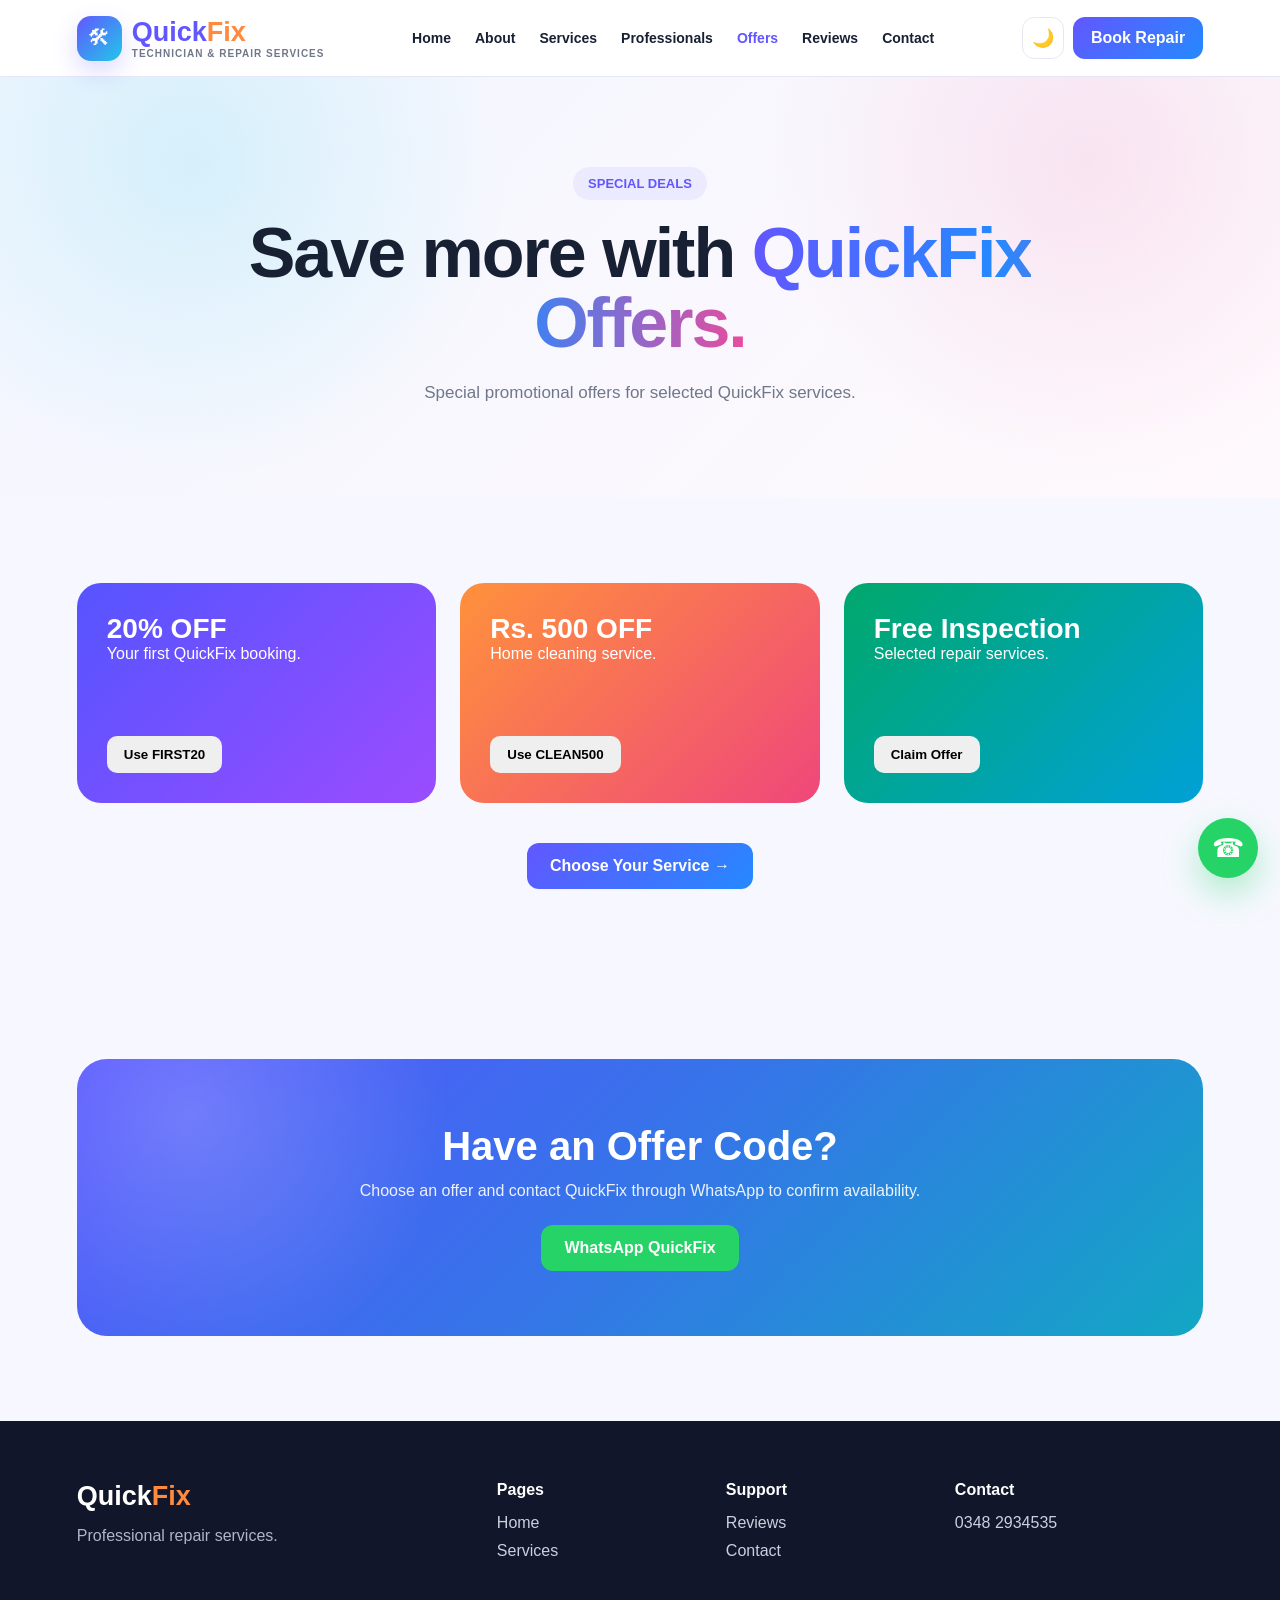
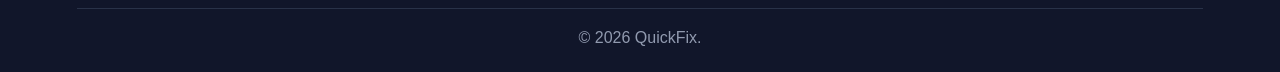
==== offers.html @ 5e55b8b9 "Add files via upload" ====
<!DOCTYPE html>
<html lang="en">

<head>

<meta charset="UTF-8">

<meta name="viewport"
content="width=device-width, initial-scale=1.0">

<title>QuickFix | Offers</title>

<link rel="stylesheet" href="style.css">

</head>

<body>


<header class="navbar">

<div class="container nav-inner">

<a href="index.html" class="brand">

<div class="logo-icon">🛠</div>

<div>

<div class="logo">
Quick<span>Fix</span>
</div>

<small>
TECHNICIAN & REPAIR SERVICES
</small>

</div>

</a>


<ul class="nav-links" id="navLinks">

<li><a href="index.html">Home</a></li>
<li><a href="about.html">About</a></li>
<li><a href="services.html">Services</a></li>
<li><a href="professionals.html">Professionals</a></li>
<li><a href="offers.html">Offers</a></li>
<li><a href="reviews.html">Reviews</a></li>
<li><a href="contact.html">Contact</a></li>

</ul>


<div class="nav-actions">

<button
class="theme-btn"
id="themeBtn"
onclick="toggleTheme()">
🌙
</button>

<a href="services.html" class="nav-book">
Book Repair
</a>

<button
class="menu-btn"
onclick="toggleMenu()">
☰
</button>

</div>

</div>

</header>


<section class="page-hero">

<div class="container">

<span class="badge">
SPECIAL DEALS
</span>

<h1>

Save more with

<span class="gradient-text">
QuickFix Offers.
</span>

</h1>

<p>

Special promotional offers
for selected QuickFix services.

</p>

</div>

</section>


<section class="section">

<div class="container">


<div class="grid-3">


<div class="offer">

<div>

<h3>
20% OFF
</h3>

<p>
Your first QuickFix booking.
</p>

</div>

<button
onclick="applyCoupon('FIRST20')">

Use FIRST20

</button>

</div>


<div class="offer">

<div>

<h3>
Rs. 500 OFF
</h3>

<p>
Home cleaning service.
</p>

</div>

<button
onclick="applyCoupon('CLEAN500')">

Use CLEAN500

</button>

</div>


<div class="offer">

<div>

<h3>
Free Inspection
</h3>

<p>
Selected repair services.
</p>

</div>

<button
onclick="applyCoupon('FREECHECK')">

Claim Offer

</button>

</div>

</div>


<div style="text-align:center;margin-top:40px;">

<a
href="services.html"
class="btn btn-primary">

Choose Your Service →

</a>

</div>

</div>

</section>


<section class="section">

<div class="container">

<div class="cta">

<h2>
Have an Offer Code?
</h2>

<p>

Choose an offer and contact QuickFix
through WhatsApp to confirm availability.

</p>

<a
href="https://wa.me/923482934535"
target="_blank"
class="btn btn-whatsapp">

WhatsApp QuickFix

</a>

</div>

</div>

</section>


<footer>

<div class="container footer-grid">

<div>

<div class="logo" style="color:white;">
Quick<span>Fix</span>
</div>

<p>
Professional repair services.
</p>

</div>

<div>
<h4>Pages</h4>
<a href="index.html">Home</a>
<a href="services.html">Services</a>
</div>

<div>
<h4>Support</h4>
<a href="reviews.html">Reviews</a>
<a href="contact.html">Contact</a>
</div>

<div>
<h4>Contact</h4>
<a href="tel:+923482934535">
0348 2934535
</a>
</div>

</div>

<div class="container copyright">
© 2026 QuickFix.
</div>

</footer>


<a
href="https://wa.me/923482934535"
target="_blank"
class="floating-whatsapp">
☎
</a>

<div class="toast" id="toast"></div>

<script src="script.js"></script>

</body>

</html>
---- style.css ----
*{
    margin:0;
    padding:0;
    box-sizing:border-box;
}

:root{
    --primary:#6257ff;
    --secondary:#ff8a3d;
    --blue:#2589ff;
    --cyan:#20c8e8;
    --pink:#e94c9d;
    --green:#25d366;

    --dark:#11162a;
    --text:#182033;
    --muted:#6f778a;

    --bg:#f7f8ff;
    --card:#ffffff;
    --soft:#f2f4ff;
    --border:#e5e8f4;

    --shadow:0 20px 50px rgba(48,55,130,.12);
}

html{
    scroll-behavior:smooth;
}

body{
    font-family:Arial, Helvetica, sans-serif;
    background:var(--bg);
    color:var(--text);
    transition:.3s;
    overflow-x:hidden;
}

a{
    text-decoration:none;
}

button,
input,
select,
textarea{
    font-family:inherit;
}

.container{
    width:min(1180px,88%);
    margin:auto;
}

.section{
    padding:85px 0;
}

/* NAVBAR */

.navbar{
    position:sticky;
    top:0;
    z-index:1000;
    background:rgba(255,255,255,.92);
    backdrop-filter:blur(18px);
    border-bottom:1px solid var(--border);
}

.nav-inner{
    min-height:76px;
    display:flex;
    justify-content:space-between;
    align-items:center;
    gap:20px;
}

.brand{
    display:flex;
    align-items:center;
    gap:10px;
}

.logo-icon{
    width:45px;
    height:45px;
    border-radius:14px;
    display:grid;
    place-items:center;
    color:white;
    font-size:22px;
    background:linear-gradient(135deg,var(--primary),var(--cyan));
    box-shadow:0 10px 25px rgba(98,87,255,.22);
}

.logo{
    font-size:27px;
    font-weight:900;
    color:var(--primary);
}

.logo span{
    color:var(--secondary);
}

.brand small{
    display:block;
    color:var(--muted);
    font-size:10px;
    letter-spacing:1px;
    font-weight:bold;
}

.nav-links{
    display:flex;
    align-items:center;
    gap:24px;
    list-style:none;
}

.nav-links a{
    color:var(--text);
    font-weight:bold;
    font-size:14px;
}

.nav-links a:hover,
.nav-links a.active{
    color:var(--primary);
}

.nav-actions{
    display:flex;
    gap:9px;
    align-items:center;
}

.theme-btn,
.menu-btn{
    width:42px;
    height:42px;
    border:1px solid var(--border);
    border-radius:12px;
    background:white;
    cursor:pointer;
    font-size:18px;
}

.menu-btn{
    display:none;
}

.nav-book{
    color:white;
    background:linear-gradient(135deg,var(--primary),var(--blue));
    padding:12px 18px;
    border-radius:12px;
    font-weight:bold;
}

/* BUTTONS */

.btn{
    display:inline-block;
    padding:14px 23px;
    border-radius:12px;
    font-weight:bold;
    transition:.25s;
}

.btn:hover{
    transform:translateY(-3px);
}

.btn-primary{
    color:white;
    background:linear-gradient(135deg,var(--primary),var(--blue));
}

.btn-whatsapp{
    color:white;
    background:#25d366;
}

.btn-outline{
    color:var(--primary);
    background:white;
    border:1px solid #d9dcff;
}

/* PAGE HERO */

.page-hero{
    padding:90px 0;
    text-align:center;

    background:
    radial-gradient(circle at 15% 20%,rgba(32,200,232,.15),transparent 28%),
    radial-gradient(circle at 85% 20%,rgba(233,76,157,.12),transparent 28%),
    linear-gradient(135deg,#f2f6ff,#fff9fc);
}

.badge{
    display:inline-block;
    background:#ebeaff;
    color:var(--primary);
    padding:9px 15px;
    border-radius:30px;
    font-weight:bold;
    font-size:13px;
    margin-bottom:18px;
}

.page-hero h1{
    font-size:clamp(42px,6vw,70px);
    line-height:1;
    letter-spacing:-2px;
    max-width:850px;
    margin:auto;
}

.gradient-text{
    background:linear-gradient(90deg,var(--primary),var(--blue),var(--pink));
    background-clip:text;
    -webkit-background-clip:text;
    color:transparent;
}

.page-hero p{
    max-width:700px;
    margin:20px auto 0;
    line-height:1.75;
    color:var(--muted);
    font-size:17px;
}

/* HOME HERO */

.hero{
    min-height:680px;
    display:grid;
    grid-template-columns:1.05fr .95fr;
    gap:50px;
    align-items:center;
}

.hero-wrap{
    background:
    radial-gradient(circle at 10% 10%,rgba(32,200,232,.17),transparent 28%),
    radial-gradient(circle at 90% 20%,rgba(233,76,157,.12),transparent 30%),
    linear-gradient(135deg,#f1f6ff,#fff9fc);
}

.hero h1{
    font-size:clamp(50px,6vw,76px);
    line-height:.98;
    letter-spacing:-3px;
    margin-bottom:22px;
}

.hero p{
    color:var(--muted);
    line-height:1.75;
    font-size:18px;
    max-width:650px;
}

.hero-buttons{
    display:flex;
    gap:12px;
    flex-wrap:wrap;
    margin-top:27px;
}

.hero-stats{
    display:flex;
    gap:32px;
    flex-wrap:wrap;
    margin-top:35px;
}

.stat strong{
    display:block;
    font-size:24px;
}

.stat span{
    color:var(--muted);
    font-size:13px;
}

.hero-card{
    min-height:470px;
    border-radius:38px;
    padding:40px;
    text-align:center;
    color:white;

    background:
    radial-gradient(circle at 80% 15%,rgba(255,255,255,.25),transparent 25%),
    linear-gradient(145deg,#5754ff,#3478dc,#12a6c6);

    box-shadow:0 35px 80px rgba(60,70,190,.28);
    transition:.15s;
}

.worker{
    width:150px;
    height:150px;
    border-radius:50%;
    display:grid;
    place-items:center;
    margin:30px auto 22px;
    background:rgba(255,255,255,.14);
    border:1px solid rgba(255,255,255,.2);
    font-size:85px;
}

.hero-card h2{
    font-size:31px;
}

.hero-card p{
    color:white;
    opacity:.85;
    margin-top:12px;
}

.verified{
    margin:27px auto 0;
    width:max-content;
    max-width:100%;
    background:white;
    color:var(--primary);
    padding:12px 17px;
    border-radius:12px;
    font-weight:bold;
}

/* SECTION HEADING */

.section-heading{
    max-width:760px;
    margin:0 auto 45px;
    text-align:center;
}

.section-heading span{
    display:inline-block;
    background:#ecebff;
    color:var(--primary);
    padding:8px 14px;
    border-radius:30px;
    font-size:12px;
    letter-spacing:1px;
    font-weight:900;
    margin-bottom:12px;
}

.section-heading h2{
    font-size:42px;
    margin-bottom:13px;
}

.section-heading p{
    color:var(--muted);
    line-height:1.7;
}

/* CARDS */

.grid-3{
    display:grid;
    grid-template-columns:repeat(3,1fr);
    gap:24px;
}

.grid-4{
    display:grid;
    grid-template-columns:repeat(4,1fr);
    gap:20px;
}

.card{
    background:var(--card);
    border:1px solid var(--border);
    border-radius:22px;
    padding:27px;
    box-shadow:0 12px 35px rgba(30,40,100,.05);
    transition:.3s;
}

.card:hover{
    transform:translateY(-6px);
    box-shadow:var(--shadow);
}

.card-icon{
    width:70px;
    height:70px;
    border-radius:20px;
    display:grid;
    place-items:center;
    background:linear-gradient(135deg,#ecebff,#e4faff);
    font-size:33px;
    margin-bottom:18px;
}

.card h3{
    margin-bottom:9px;
}

.card p{
    color:var(--muted);
    line-height:1.6;
    font-size:14px;
}

/* SERVICES */

.service-search-area{
    display:flex;
    justify-content:space-between;
    gap:15px;
    margin-bottom:30px;
}

.service-search{
    width:350px;
    max-width:100%;
    padding:14px 17px;
    border:1px solid var(--border);
    background:var(--card);
    border-radius:12px;
    outline:none;
    color:var(--text);
}

.service-price{
    color:var(--primary);
    font-weight:bold;
    margin-top:12px;
}

.service-card{
    cursor:pointer;
}

/* PROFESSIONALS */

.pro-top{
    display:flex;
    gap:14px;
    align-items:center;
}

.avatar{
    width:65px;
    height:65px;
    border-radius:18px;
    display:grid;
    place-items:center;
    background:linear-gradient(135deg,#ecebff,#e6fbff);
    font-size:32px;
}

.rating{
    color:#ffad00;
    margin:15px 0;
}

.pro-meta{
    display:flex;
    justify-content:space-between;
    gap:10px;
    color:var(--muted);
    font-size:13px;
    margin-bottom:15px;
}

.available{
    color:#17a95c;
    font-weight:bold;
}

.book-btn{
    width:100%;
    padding:13px;
    border:0;
    border-radius:11px;
    background:linear-gradient(135deg,var(--primary),var(--blue));
    color:white;
    font-weight:bold;
    cursor:pointer;
}

/* OFFERS */

.offer{
    min-height:220px;
    color:white;
    border-radius:24px;
    padding:30px;
    display:flex;
    flex-direction:column;
    justify-content:space-between;
}

.offer:nth-child(1){
    background:linear-gradient(135deg,#5554ff,#9b4cff);
}

.offer:nth-child(2){
    background:linear-gradient(135deg,#ff913c,#ef477b);
}

.offer:nth-child(3){
    background:linear-gradient(135deg,#00a86b,#00a1d7);
}

.offer h3{
    font-size:28px;
}

.offer button{
    width:max-content;
    padding:11px 17px;
    border:0;
    border-radius:10px;
    font-weight:bold;
    cursor:pointer;
}

/* REVIEWS */

.review-stars{
    color:#ffad00;
    margin-bottom:14px;
}

.review-text{
    color:var(--muted);
    line-height:1.75;
    margin-bottom:18px;
}

/* CONTACT */

.contact-grid{
    display:grid;
    grid-template-columns:.9fr 1.1fr;
    gap:28px;
}

.contact-item{
    display:flex;
    gap:13px;
    align-items:center;
    padding:14px;
    margin-bottom:12px;
    background:var(--soft);
    border-radius:14px;
}

.contact-icon{
    width:45px;
    height:45px;
    border-radius:13px;
    display:grid;
    place-items:center;
    flex:0 0 45px;
    color:white;
    background:linear-gradient(135deg,var(--primary),var(--cyan));
}

.contact-item strong{
    display:block;
    margin-bottom:4px;
}

.contact-item a,
.contact-item span{
    color:var(--muted);
    font-size:14px;
}

.social-grid{
    display:grid;
    grid-template-columns:1fr 1fr;
    gap:10px;
    margin-top:20px;
}

.instagram{
    color:white;
    text-align:center;
    padding:14px;
    border-radius:12px;
    font-weight:bold;
    background:linear-gradient(135deg,#833ab4,#fd1d1d,#fcb045);
}

.facebook{
    color:white;
    text-align:center;
    padding:14px;
    border-radius:12px;
    font-weight:bold;
    background:#1877f2;
}

/* MAP */

.map-card{
    background:var(--card);
    border:1px solid var(--border);
    border-radius:24px;
    overflow:hidden;
    box-shadow:var(--shadow);
}

.map-header{
    padding:20px;
}

.map-header p{
    color:var(--muted);
    margin-top:5px;
}

.map-wrapper{
    height:420px;
    background:#e9edff;
}

.map-wrapper iframe{
    width:100%;
    height:100%;
    border:0;
}

.map-footer{
    padding:18px;
    display:flex;
    gap:15px;
    align-items:center;
    justify-content:space-between;
    flex-wrap:wrap;
}

.map-footer p{
    color:var(--muted);
    font-size:14px;
}

.map-button{
    background:linear-gradient(135deg,var(--primary),var(--blue));
    color:white;
    padding:12px 17px;
    border-radius:11px;
    font-weight:bold;
}

/* CONTACT FORM */

.form-group{
    margin-bottom:15px;
}

.form-group label{
    display:block;
    margin-bottom:7px;
    font-weight:bold;
}

.form-group input,
.form-group select,
.form-group textarea{
    width:100%;
    padding:13px;
    border:1px solid var(--border);
    border-radius:10px;
    background:var(--soft);
    color:var(--text);
    outline:none;
}

.form-group textarea{
    min-height:100px;
    resize:vertical;
}

/* CTA */

.cta{
    padding:65px 35px;
    border-radius:30px;
    color:white;
    text-align:center;

    background:
    radial-gradient(circle at 10% 20%,rgba(255,255,255,.2),transparent 25%),
    linear-gradient(135deg,#5554ff,#3575e8,#12a7c4);
}

.cta h2{
    font-size:40px;
    margin-bottom:13px;
}

.cta p{
    opacity:.9;
    margin-bottom:25px;
}

/* FOOTER */

footer{
    background:#11162a;
    color:white;
    padding:60px 0 25px;
}

.footer-grid{
    display:grid;
    grid-template-columns:2fr 1fr 1fr 1.3fr;
    gap:38px;
}

footer h4{
    margin-bottom:15px;
}

footer p{
    color:#aeb6c8;
    line-height:1.7;
    margin-top:10px;
}

footer a{
    display:block;
    color:#cad0df;
    margin-bottom:10px;
}

.footer-socials{
    display:flex;
    gap:10px;
    margin-top:18px;
}

.footer-socials a{
    width:42px;
    height:42px;
    display:grid;
    place-items:center;
    margin:0;
    background:#1c233a;
    border-radius:12px;
}

.copyright{
    text-align:center;
    border-top:1px solid #293248;
    margin-top:38px;
    padding-top:20px;
    color:#919aaf;
}

/* WHATSAPP */

.floating-whatsapp{
    position:fixed;
    right:22px;
    bottom:22px;
    width:60px;
    height:60px;
    border-radius:50%;
    display:grid;
    place-items:center;
    color:white;
    background:#25d366;
    font-size:26px;
    z-index:1500;
    box-shadow:0 15px 35px rgba(37,211,102,.35);
}

/* TOAST */

.toast{
    display:none;
    position:fixed;
    left:50%;
    bottom:25px;
    transform:translateX(-50%);
    z-index:2500;
    background:#182033;
    color:white;
    padding:14px 20px;
    border-radius:11px;
}

.toast.show{
    display:block;
}

/* DARK MODE */

body.dark{
    --text:#f4f6ff;
    --muted:#aab3c6;
    --bg:#0a1020;
    --card:#151e31;
    --soft:#10182b;
    --border:#2a354b;
}

body.dark .navbar{
    background:rgba(13,19,36,.93);
}

body.dark .theme-btn,
body.dark .menu-btn{
    background:#151e31;
    color:white;
    border-color:#2a354b;
}

body.dark .hero-wrap,
body.dark .page-hero{
    background:
    radial-gradient(circle at 85% 20%,rgba(98,87,255,.18),transparent 30%),
    linear-gradient(135deg,#111a31,#0a1020);
}

/* RESPONSIVE */

@media(max-width:1000px){

    .nav-links{
        position:absolute;
        top:76px;
        left:6%;
        right:6%;
        display:none;
        flex-direction:column;
        align-items:stretch;
        background:var(--card);
        border:1px solid var(--border);
        border-radius:18px;
        padding:15px;
        box-shadow:var(--shadow);
    }

    .nav-links.open{
        display:flex;
    }

    .nav-links a{
        display:block;
        padding:11px;
    }

    .menu-btn{
        display:block;
    }

    .hero{
        grid-template-columns:1fr;
        text-align:center;
    }

    .hero p{
        margin:auto;
    }

    .hero-buttons,
    .hero-stats{
        justify-content:center;
    }

    .grid-4{
        grid-template-columns:repeat(2,1fr);
    }

    .grid-3{
        grid-template-columns:1fr;
    }

    .contact-grid{
        grid-template-columns:1fr;
    }

    .footer-grid{
        grid-template-columns:1fr 1fr;
    }
}

@media(max-width:650px){

    .container{
        width:90%;
    }

    .brand small{
        display:none;
    }

    .nav-book{
        display:none;
    }

    .hero{
        min-height:auto;
        padding:65px 0;
    }

    .hero h1{
        font-size:46px;
        letter-spacing:-2px;
    }

    .hero-buttons{
        flex-direction:column;
    }

    .btn{
        width:100%;
        text-align:center;
    }

    .section{
        padding:65px 0;
    }

    .section-heading h2{
        font-size:32px;
    }

    .grid-4{
        grid-template-columns:1fr;
    }

    .service-search-area{
        flex-direction:column;
    }

    .service-search{
        width:100%;
    }

    .social-grid{
        grid-template-columns:1fr;
    }

    .footer-grid{
        grid-template-columns:1fr;
    }

    .cta h2{
        font-size:31px;
    }

    .map-wrapper{
        height:340px;
    }
}

@media(min-width:1600px){

    .container{
        width:min(1400px,82%);
    }

    body{
        font-size:18px;
    }
}
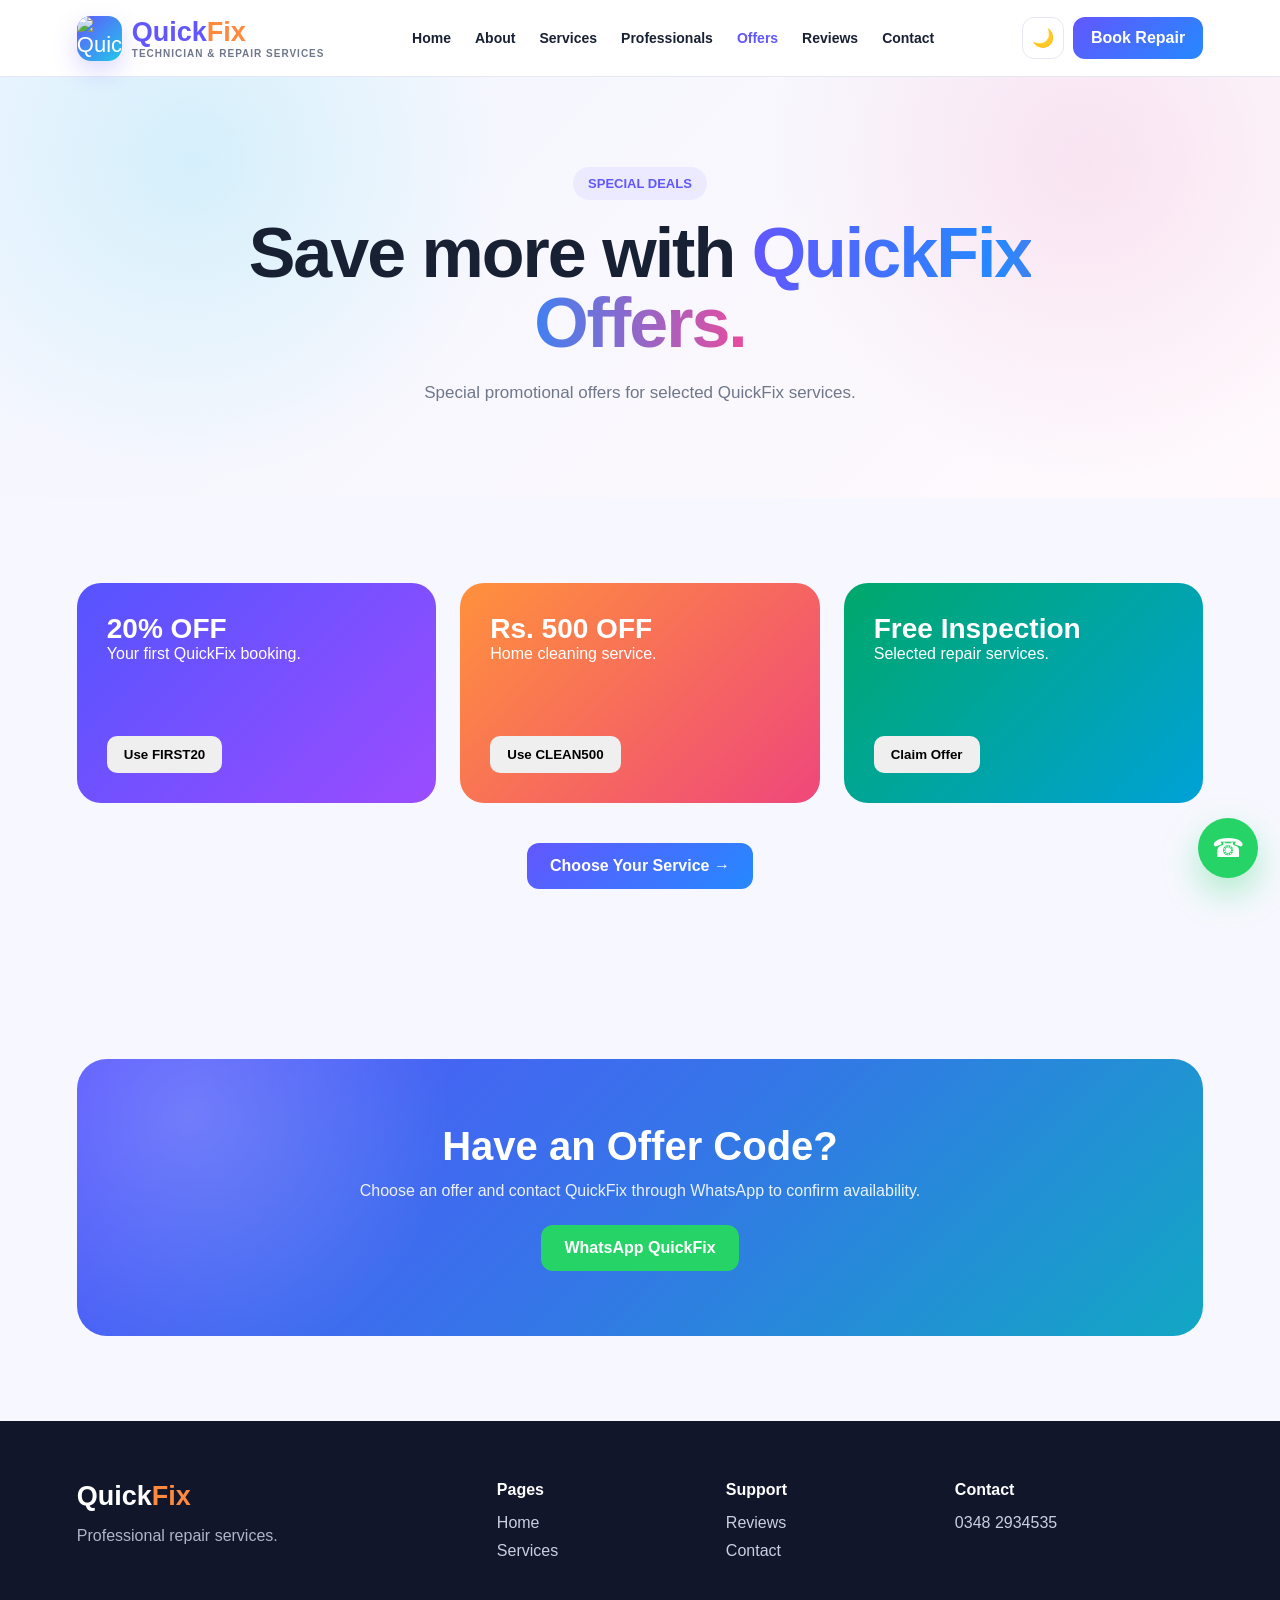
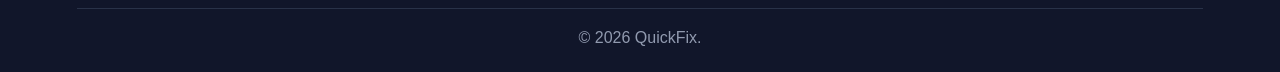
==== commit ef4bda77: "Add files via upload" ====
--- a/offers.html
+++ b/offers.html
@@ -1,301 +1,301 @@
-<!DOCTYPE html>
-<html lang="en">
-
-<head>
-
-<meta charset="UTF-8">
-
-<meta name="viewport"
-content="width=device-width, initial-scale=1.0">
-
-<title>QuickFix | Offers</title>
-
-<link rel="stylesheet" href="style.css">
-
-</head>
-
-<body>
-
-
-<header class="navbar">
-
-<div class="container nav-inner">
-
-<a href="index.html" class="brand">
-
-<div class="logo-icon">🛠</div>
-
-<div>
-
-<div class="logo">
-Quick<span>Fix</span>
-</div>
-
-<small>
-TECHNICIAN & REPAIR SERVICES
-</small>
-
-</div>
-
-</a>
-
-
-<ul class="nav-links" id="navLinks">
-
-<li><a href="index.html">Home</a></li>
-<li><a href="about.html">About</a></li>
-<li><a href="services.html">Services</a></li>
-<li><a href="professionals.html">Professionals</a></li>
-<li><a href="offers.html">Offers</a></li>
-<li><a href="reviews.html">Reviews</a></li>
-<li><a href="contact.html">Contact</a></li>
-
-</ul>
-
-
-<div class="nav-actions">
-
-<button
-class="theme-btn"
-id="themeBtn"
-onclick="toggleTheme()">
-🌙
-</button>
-
-<a href="services.html" class="nav-book">
-Book Repair
-</a>
-
-<button
-class="menu-btn"
-onclick="toggleMenu()">
-☰
-</button>
-
-</div>
-
-</div>
-
-</header>
-
-
-<section class="page-hero">
-
-<div class="container">
-
-<span class="badge">
-SPECIAL DEALS
-</span>
-
-<h1>
-
-Save more with
-
-<span class="gradient-text">
-QuickFix Offers.
-</span>
-
-</h1>
-
-<p>
-
-Special promotional offers
-for selected QuickFix services.
-
-</p>
-
-</div>
-
-</section>
-
-
-<section class="section">
-
-<div class="container">
-
-
-<div class="grid-3">
-
-
-<div class="offer">
-
-<div>
-
-<h3>
-20% OFF
-</h3>
-
-<p>
-Your first QuickFix booking.
-</p>
-
-</div>
-
-<button
-onclick="applyCoupon('FIRST20')">
-
-Use FIRST20
-
-</button>
-
-</div>
-
-
-<div class="offer">
-
-<div>
-
-<h3>
-Rs. 500 OFF
-</h3>
-
-<p>
-Home cleaning service.
-</p>
-
-</div>
-
-<button
-onclick="applyCoupon('CLEAN500')">
-
-Use CLEAN500
-
-</button>
-
-</div>
-
-
-<div class="offer">
-
-<div>
-
-<h3>
-Free Inspection
-</h3>
-
-<p>
-Selected repair services.
-</p>
-
-</div>
-
-<button
-onclick="applyCoupon('FREECHECK')">
-
-Claim Offer
-
-</button>
-
-</div>
-
-</div>
-
-
-<div style="text-align:center;margin-top:40px;">
-
-<a
-href="services.html"
-class="btn btn-primary">
-
-Choose Your Service →
-
-</a>
-
-</div>
-
-</div>
-
-</section>
-
-
-<section class="section">
-
-<div class="container">
-
-<div class="cta">
-
-<h2>
-Have an Offer Code?
-</h2>
-
-<p>
-
-Choose an offer and contact QuickFix
-through WhatsApp to confirm availability.
-
-</p>
-
-<a
-href="https://wa.me/923482934535"
-target="_blank"
-class="btn btn-whatsapp">
-
-WhatsApp QuickFix
-
-</a>
-
-</div>
-
-</div>
-
-</section>
-
-
-<footer>
-
-<div class="container footer-grid">
-
-<div>
-
-<div class="logo" style="color:white;">
-Quick<span>Fix</span>
-</div>
-
-<p>
-Professional repair services.
-</p>
-
-</div>
-
-<div>
-<h4>Pages</h4>
-<a href="index.html">Home</a>
-<a href="services.html">Services</a>
-</div>
-
-<div>
-<h4>Support</h4>
-<a href="reviews.html">Reviews</a>
-<a href="contact.html">Contact</a>
-</div>
-
-<div>
-<h4>Contact</h4>
-<a href="tel:+923482934535">
-0348 2934535
-</a>
-</div>
-
-</div>
-
-<div class="container copyright">
-© 2026 QuickFix.
-</div>
-
-</footer>
-
-
-<a
-href="https://wa.me/923482934535"
-target="_blank"
-class="floating-whatsapp">
-☎
-</a>
-
-<div class="toast" id="toast"></div>
-
-<script src="script.js"></script>
-
-</body>
-
+<!DOCTYPE html>
+<html lang="en">
+
+<head>
+
+<meta charset="UTF-8">
+
+<meta name="viewport"
+content="width=device-width, initial-scale=1.0">
+
+<title>QuickFix | Offers</title>
+
+<link rel="stylesheet" href="style.css">
+
+</head>
+
+<body>
+
+
+<header class="navbar">
+
+<div class="container nav-inner">
+
+<a href="index.html" class="brand">
+
+<div class="logo-icon"><img src="assets/logo.jpg" alt="QuickFix logo"></div>
+
+<div>
+
+<div class="logo">
+Quick<span>Fix</span>
+</div>
+
+<small>
+TECHNICIAN & REPAIR SERVICES
+</small>
+
+</div>
+
+</a>
+
+
+<ul class="nav-links" id="navLinks">
+
+<li><a href="index.html">Home</a></li>
+<li><a href="about.html">About</a></li>
+<li><a href="services.html">Services</a></li>
+<li><a href="professionals.html">Professionals</a></li>
+<li><a href="offers.html">Offers</a></li>
+<li><a href="reviews.html">Reviews</a></li>
+<li><a href="contact.html">Contact</a></li>
+
+</ul>
+
+
+<div class="nav-actions">
+
+<button
+class="theme-btn"
+id="themeBtn"
+onclick="toggleTheme()">
+🌙
+</button>
+
+<a href="services.html" class="nav-book">
+Book Repair
+</a>
+
+<button
+class="menu-btn"
+onclick="toggleMenu()">
+☰
+</button>
+
+</div>
+
+</div>
+
+</header>
+
+
+<section class="page-hero">
+
+<div class="container">
+
+<span class="badge">
+SPECIAL DEALS
+</span>
+
+<h1>
+
+Save more with
+
+<span class="gradient-text">
+QuickFix Offers.
+</span>
+
+</h1>
+
+<p>
+
+Special promotional offers
+for selected QuickFix services.
+
+</p>
+
+</div>
+
+</section>
+
+
+<section class="section">
+
+<div class="container">
+
+
+<div class="grid-3">
+
+
+<div class="offer">
+
+<div>
+
+<h3>
+20% OFF
+</h3>
+
+<p>
+Your first QuickFix booking.
+</p>
+
+</div>
+
+<button
+onclick="applyCoupon('FIRST20')">
+
+Use FIRST20
+
+</button>
+
+</div>
+
+
+<div class="offer">
+
+<div>
+
+<h3>
+Rs. 500 OFF
+</h3>
+
+<p>
+Home cleaning service.
+</p>
+
+</div>
+
+<button
+onclick="applyCoupon('CLEAN500')">
+
+Use CLEAN500
+
+</button>
+
+</div>
+
+
+<div class="offer">
+
+<div>
+
+<h3>
+Free Inspection
+</h3>
+
+<p>
+Selected repair services.
+</p>
+
+</div>
+
+<button
+onclick="applyCoupon('FREECHECK')">
+
+Claim Offer
+
+</button>
+
+</div>
+
+</div>
+
+
+<div style="text-align:center;margin-top:40px;">
+
+<a
+href="services.html"
+class="btn btn-primary">
+
+Choose Your Service →
+
+</a>
+
+</div>
+
+</div>
+
+</section>
+
+
+<section class="section">
+
+<div class="container">
+
+<div class="cta">
+
+<h2>
+Have an Offer Code?
+</h2>
+
+<p>
+
+Choose an offer and contact QuickFix
+through WhatsApp to confirm availability.
+
+</p>
+
+<a
+href="https://wa.me/923482934535"
+target="_blank"
+class="btn btn-whatsapp">
+
+WhatsApp QuickFix
+
+</a>
+
+</div>
+
+</div>
+
+</section>
+
+
+<footer>
+
+<div class="container footer-grid">
+
+<div>
+
+<div class="logo" style="color:white;">
+Quick<span>Fix</span>
+</div>
+
+<p>
+Professional repair services.
+</p>
+
+</div>
+
+<div>
+<h4>Pages</h4>
+<a href="index.html">Home</a>
+<a href="services.html">Services</a>
+</div>
+
+<div>
+<h4>Support</h4>
+<a href="reviews.html">Reviews</a>
+<a href="contact.html">Contact</a>
+</div>
+
+<div>
+<h4>Contact</h4>
+<a href="tel:+923482934535">
+0348 2934535
+</a>
+</div>
+
+</div>
+
+<div class="container copyright">
+© 2026 QuickFix.
+</div>
+
+</footer>
+
+
+<a
+href="https://wa.me/923482934535"
+target="_blank"
+class="floating-whatsapp">
+☎
+</a>
+
+<div class="toast" id="toast"></div>
+
+<script src="script.js"></script>
+
+</body>
+
 </html>
--- a/style.css
+++ b/style.css
@@ -1,978 +1,1033 @@
-*{
-    margin:0;
-    padding:0;
-    box-sizing:border-box;
-}
-
-:root{
-    --primary:#6257ff;
-    --secondary:#ff8a3d;
-    --blue:#2589ff;
-    --cyan:#20c8e8;
-    --pink:#e94c9d;
-    --green:#25d366;
-
-    --dark:#11162a;
-    --text:#182033;
-    --muted:#6f778a;
-
-    --bg:#f7f8ff;
-    --card:#ffffff;
-    --soft:#f2f4ff;
-    --border:#e5e8f4;
-
-    --shadow:0 20px 50px rgba(48,55,130,.12);
-}
-
-html{
-    scroll-behavior:smooth;
-}
-
-body{
-    font-family:Arial, Helvetica, sans-serif;
-    background:var(--bg);
-    color:var(--text);
-    transition:.3s;
-    overflow-x:hidden;
-}
-
-a{
-    text-decoration:none;
-}
-
-button,
-input,
-select,
-textarea{
-    font-family:inherit;
-}
-
-.container{
-    width:min(1180px,88%);
-    margin:auto;
-}
-
-.section{
-    padding:85px 0;
-}
-
-/* NAVBAR */
-
-.navbar{
-    position:sticky;
-    top:0;
-    z-index:1000;
-    background:rgba(255,255,255,.92);
-    backdrop-filter:blur(18px);
-    border-bottom:1px solid var(--border);
-}
-
-.nav-inner{
-    min-height:76px;
-    display:flex;
-    justify-content:space-between;
-    align-items:center;
-    gap:20px;
-}
-
-.brand{
-    display:flex;
-    align-items:center;
-    gap:10px;
-}
-
-.logo-icon{
-    width:45px;
-    height:45px;
-    border-radius:14px;
-    display:grid;
-    place-items:center;
-    color:white;
-    font-size:22px;
-    background:linear-gradient(135deg,var(--primary),var(--cyan));
-    box-shadow:0 10px 25px rgba(98,87,255,.22);
-}
-
-.logo{
-    font-size:27px;
-    font-weight:900;
-    color:var(--primary);
-}
-
-.logo span{
-    color:var(--secondary);
-}
-
-.brand small{
-    display:block;
-    color:var(--muted);
-    font-size:10px;
-    letter-spacing:1px;
-    font-weight:bold;
-}
-
-.nav-links{
-    display:flex;
-    align-items:center;
-    gap:24px;
-    list-style:none;
-}
-
-.nav-links a{
-    color:var(--text);
-    font-weight:bold;
-    font-size:14px;
-}
-
-.nav-links a:hover,
-.nav-links a.active{
-    color:var(--primary);
-}
-
-.nav-actions{
-    display:flex;
-    gap:9px;
-    align-items:center;
-}
-
-.theme-btn,
-.menu-btn{
-    width:42px;
-    height:42px;
-    border:1px solid var(--border);
-    border-radius:12px;
-    background:white;
-    cursor:pointer;
-    font-size:18px;
-}
-
-.menu-btn{
-    display:none;
-}
-
-.nav-book{
-    color:white;
-    background:linear-gradient(135deg,var(--primary),var(--blue));
-    padding:12px 18px;
-    border-radius:12px;
-    font-weight:bold;
-}
-
-/* BUTTONS */
-
-.btn{
-    display:inline-block;
-    padding:14px 23px;
-    border-radius:12px;
-    font-weight:bold;
-    transition:.25s;
-}
-
-.btn:hover{
-    transform:translateY(-3px);
-}
-
-.btn-primary{
-    color:white;
-    background:linear-gradient(135deg,var(--primary),var(--blue));
-}
-
-.btn-whatsapp{
-    color:white;
-    background:#25d366;
-}
-
-.btn-outline{
-    color:var(--primary);
-    background:white;
-    border:1px solid #d9dcff;
-}
-
-/* PAGE HERO */
-
-.page-hero{
-    padding:90px 0;
-    text-align:center;
-
-    background:
-    radial-gradient(circle at 15% 20%,rgba(32,200,232,.15),transparent 28%),
-    radial-gradient(circle at 85% 20%,rgba(233,76,157,.12),transparent 28%),
-    linear-gradient(135deg,#f2f6ff,#fff9fc);
-}
-
-.badge{
-    display:inline-block;
-    background:#ebeaff;
-    color:var(--primary);
-    padding:9px 15px;
-    border-radius:30px;
-    font-weight:bold;
-    font-size:13px;
-    margin-bottom:18px;
-}
-
-.page-hero h1{
-    font-size:clamp(42px,6vw,70px);
-    line-height:1;
-    letter-spacing:-2px;
-    max-width:850px;
-    margin:auto;
-}
-
-.gradient-text{
-    background:linear-gradient(90deg,var(--primary),var(--blue),var(--pink));
-    background-clip:text;
-    -webkit-background-clip:text;
-    color:transparent;
-}
-
-.page-hero p{
-    max-width:700px;
-    margin:20px auto 0;
-    line-height:1.75;
-    color:var(--muted);
-    font-size:17px;
-}
-
-/* HOME HERO */
-
-.hero{
-    min-height:680px;
-    display:grid;
-    grid-template-columns:1.05fr .95fr;
-    gap:50px;
-    align-items:center;
-}
-
-.hero-wrap{
-    background:
-    radial-gradient(circle at 10% 10%,rgba(32,200,232,.17),transparent 28%),
-    radial-gradient(circle at 90% 20%,rgba(233,76,157,.12),transparent 30%),
-    linear-gradient(135deg,#f1f6ff,#fff9fc);
-}
-
-.hero h1{
-    font-size:clamp(50px,6vw,76px);
-    line-height:.98;
-    letter-spacing:-3px;
-    margin-bottom:22px;
-}
-
-.hero p{
-    color:var(--muted);
-    line-height:1.75;
-    font-size:18px;
-    max-width:650px;
-}
-
-.hero-buttons{
-    display:flex;
-    gap:12px;
-    flex-wrap:wrap;
-    margin-top:27px;
-}
-
-.hero-stats{
-    display:flex;
-    gap:32px;
-    flex-wrap:wrap;
-    margin-top:35px;
-}
-
-.stat strong{
-    display:block;
-    font-size:24px;
-}
-
-.stat span{
-    color:var(--muted);
-    font-size:13px;
-}
-
-.hero-card{
-    min-height:470px;
-    border-radius:38px;
-    padding:40px;
-    text-align:center;
-    color:white;
-
-    background:
-    radial-gradient(circle at 80% 15%,rgba(255,255,255,.25),transparent 25%),
-    linear-gradient(145deg,#5754ff,#3478dc,#12a6c6);
-
-    box-shadow:0 35px 80px rgba(60,70,190,.28);
-    transition:.15s;
-}
-
-.worker{
-    width:150px;
-    height:150px;
-    border-radius:50%;
-    display:grid;
-    place-items:center;
-    margin:30px auto 22px;
-    background:rgba(255,255,255,.14);
-    border:1px solid rgba(255,255,255,.2);
-    font-size:85px;
-}
-
-.hero-card h2{
-    font-size:31px;
-}
-
-.hero-card p{
-    color:white;
-    opacity:.85;
-    margin-top:12px;
-}
-
-.verified{
-    margin:27px auto 0;
-    width:max-content;
-    max-width:100%;
-    background:white;
-    color:var(--primary);
-    padding:12px 17px;
-    border-radius:12px;
-    font-weight:bold;
-}
-
-/* SECTION HEADING */
-
-.section-heading{
-    max-width:760px;
-    margin:0 auto 45px;
-    text-align:center;
-}
-
-.section-heading span{
-    display:inline-block;
-    background:#ecebff;
-    color:var(--primary);
-    padding:8px 14px;
-    border-radius:30px;
-    font-size:12px;
-    letter-spacing:1px;
-    font-weight:900;
-    margin-bottom:12px;
-}
-
-.section-heading h2{
-    font-size:42px;
-    margin-bottom:13px;
-}
-
-.section-heading p{
-    color:var(--muted);
-    line-height:1.7;
-}
-
-/* CARDS */
-
-.grid-3{
-    display:grid;
-    grid-template-columns:repeat(3,1fr);
-    gap:24px;
-}
-
-.grid-4{
-    display:grid;
-    grid-template-columns:repeat(4,1fr);
-    gap:20px;
-}
-
-.card{
-    background:var(--card);
-    border:1px solid var(--border);
-    border-radius:22px;
-    padding:27px;
-    box-shadow:0 12px 35px rgba(30,40,100,.05);
-    transition:.3s;
-}
-
-.card:hover{
-    transform:translateY(-6px);
-    box-shadow:var(--shadow);
-}
-
-.card-icon{
-    width:70px;
-    height:70px;
-    border-radius:20px;
-    display:grid;
-    place-items:center;
-    background:linear-gradient(135deg,#ecebff,#e4faff);
-    font-size:33px;
-    margin-bottom:18px;
-}
-
-.card h3{
-    margin-bottom:9px;
-}
-
-.card p{
-    color:var(--muted);
-    line-height:1.6;
-    font-size:14px;
-}
-
-/* SERVICES */
-
-.service-search-area{
-    display:flex;
-    justify-content:space-between;
-    gap:15px;
-    margin-bottom:30px;
-}
-
-.service-search{
-    width:350px;
-    max-width:100%;
-    padding:14px 17px;
-    border:1px solid var(--border);
-    background:var(--card);
-    border-radius:12px;
-    outline:none;
-    color:var(--text);
-}
-
-.service-price{
-    color:var(--primary);
-    font-weight:bold;
-    margin-top:12px;
-}
-
-.service-card{
-    cursor:pointer;
-}
-
-/* PROFESSIONALS */
-
-.pro-top{
-    display:flex;
-    gap:14px;
-    align-items:center;
-}
-
-.avatar{
-    width:65px;
-    height:65px;
-    border-radius:18px;
-    display:grid;
-    place-items:center;
-    background:linear-gradient(135deg,#ecebff,#e6fbff);
-    font-size:32px;
-}
-
-.rating{
-    color:#ffad00;
-    margin:15px 0;
-}
-
-.pro-meta{
-    display:flex;
-    justify-content:space-between;
-    gap:10px;
-    color:var(--muted);
-    font-size:13px;
-    margin-bottom:15px;
-}
-
-.available{
-    color:#17a95c;
-    font-weight:bold;
-}
-
-.book-btn{
-    width:100%;
-    padding:13px;
-    border:0;
-    border-radius:11px;
-    background:linear-gradient(135deg,var(--primary),var(--blue));
-    color:white;
-    font-weight:bold;
-    cursor:pointer;
-}
-
-/* OFFERS */
-
-.offer{
-    min-height:220px;
-    color:white;
-    border-radius:24px;
-    padding:30px;
-    display:flex;
-    flex-direction:column;
-    justify-content:space-between;
-}
-
-.offer:nth-child(1){
-    background:linear-gradient(135deg,#5554ff,#9b4cff);
-}
-
-.offer:nth-child(2){
-    background:linear-gradient(135deg,#ff913c,#ef477b);
-}
-
-.offer:nth-child(3){
-    background:linear-gradient(135deg,#00a86b,#00a1d7);
-}
-
-.offer h3{
-    font-size:28px;
-}
-
-.offer button{
-    width:max-content;
-    padding:11px 17px;
-    border:0;
-    border-radius:10px;
-    font-weight:bold;
-    cursor:pointer;
-}
-
-/* REVIEWS */
-
-.review-stars{
-    color:#ffad00;
-    margin-bottom:14px;
-}
-
-.review-text{
-    color:var(--muted);
-    line-height:1.75;
-    margin-bottom:18px;
-}
-
-/* CONTACT */
-
-.contact-grid{
-    display:grid;
-    grid-template-columns:.9fr 1.1fr;
-    gap:28px;
-}
-
-.contact-item{
-    display:flex;
-    gap:13px;
-    align-items:center;
-    padding:14px;
-    margin-bottom:12px;
-    background:var(--soft);
-    border-radius:14px;
-}
-
-.contact-icon{
-    width:45px;
-    height:45px;
-    border-radius:13px;
-    display:grid;
-    place-items:center;
-    flex:0 0 45px;
-    color:white;
-    background:linear-gradient(135deg,var(--primary),var(--cyan));
-}
-
-.contact-item strong{
-    display:block;
-    margin-bottom:4px;
-}
-
-.contact-item a,
-.contact-item span{
-    color:var(--muted);
-    font-size:14px;
-}
-
-.social-grid{
-    display:grid;
-    grid-template-columns:1fr 1fr;
-    gap:10px;
-    margin-top:20px;
-}
-
-.instagram{
-    color:white;
-    text-align:center;
-    padding:14px;
-    border-radius:12px;
-    font-weight:bold;
-    background:linear-gradient(135deg,#833ab4,#fd1d1d,#fcb045);
-}
-
-.facebook{
-    color:white;
-    text-align:center;
-    padding:14px;
-    border-radius:12px;
-    font-weight:bold;
-    background:#1877f2;
-}
-
-/* MAP */
-
-.map-card{
-    background:var(--card);
-    border:1px solid var(--border);
-    border-radius:24px;
-    overflow:hidden;
-    box-shadow:var(--shadow);
-}
-
-.map-header{
-    padding:20px;
-}
-
-.map-header p{
-    color:var(--muted);
-    margin-top:5px;
-}
-
-.map-wrapper{
-    height:420px;
-    background:#e9edff;
-}
-
-.map-wrapper iframe{
-    width:100%;
-    height:100%;
-    border:0;
-}
-
-.map-footer{
-    padding:18px;
-    display:flex;
-    gap:15px;
-    align-items:center;
-    justify-content:space-between;
-    flex-wrap:wrap;
-}
-
-.map-footer p{
-    color:var(--muted);
-    font-size:14px;
-}
-
-.map-button{
-    background:linear-gradient(135deg,var(--primary),var(--blue));
-    color:white;
-    padding:12px 17px;
-    border-radius:11px;
-    font-weight:bold;
-}
-
-/* CONTACT FORM */
-
-.form-group{
-    margin-bottom:15px;
-}
-
-.form-group label{
-    display:block;
-    margin-bottom:7px;
-    font-weight:bold;
-}
-
-.form-group input,
-.form-group select,
-.form-group textarea{
-    width:100%;
-    padding:13px;
-    border:1px solid var(--border);
-    border-radius:10px;
-    background:var(--soft);
-    color:var(--text);
-    outline:none;
-}
-
-.form-group textarea{
-    min-height:100px;
-    resize:vertical;
-}
-
-/* CTA */
-
-.cta{
-    padding:65px 35px;
-    border-radius:30px;
-    color:white;
-    text-align:center;
-
-    background:
-    radial-gradient(circle at 10% 20%,rgba(255,255,255,.2),transparent 25%),
-    linear-gradient(135deg,#5554ff,#3575e8,#12a7c4);
-}
-
-.cta h2{
-    font-size:40px;
-    margin-bottom:13px;
-}
-
-.cta p{
-    opacity:.9;
-    margin-bottom:25px;
-}
-
-/* FOOTER */
-
-footer{
-    background:#11162a;
-    color:white;
-    padding:60px 0 25px;
-}
-
-.footer-grid{
-    display:grid;
-    grid-template-columns:2fr 1fr 1fr 1.3fr;
-    gap:38px;
-}
-
-footer h4{
-    margin-bottom:15px;
-}
-
-footer p{
-    color:#aeb6c8;
-    line-height:1.7;
-    margin-top:10px;
-}
-
-footer a{
-    display:block;
-    color:#cad0df;
-    margin-bottom:10px;
-}
-
-.footer-socials{
-    display:flex;
-    gap:10px;
-    margin-top:18px;
-}
-
-.footer-socials a{
-    width:42px;
-    height:42px;
-    display:grid;
-    place-items:center;
-    margin:0;
-    background:#1c233a;
-    border-radius:12px;
-}
-
-.copyright{
-    text-align:center;
-    border-top:1px solid #293248;
-    margin-top:38px;
-    padding-top:20px;
-    color:#919aaf;
-}
-
-/* WHATSAPP */
-
-.floating-whatsapp{
-    position:fixed;
-    right:22px;
-    bottom:22px;
-    width:60px;
-    height:60px;
-    border-radius:50%;
-    display:grid;
-    place-items:center;
-    color:white;
-    background:#25d366;
-    font-size:26px;
-    z-index:1500;
-    box-shadow:0 15px 35px rgba(37,211,102,.35);
-}
-
-/* TOAST */
-
-.toast{
-    display:none;
-    position:fixed;
-    left:50%;
-    bottom:25px;
-    transform:translateX(-50%);
-    z-index:2500;
-    background:#182033;
-    color:white;
-    padding:14px 20px;
-    border-radius:11px;
-}
-
-.toast.show{
-    display:block;
-}
-
-/* DARK MODE */
-
-body.dark{
-    --text:#f4f6ff;
-    --muted:#aab3c6;
-    --bg:#0a1020;
-    --card:#151e31;
-    --soft:#10182b;
-    --border:#2a354b;
-}
-
-body.dark .navbar{
-    background:rgba(13,19,36,.93);
-}
-
-body.dark .theme-btn,
-body.dark .menu-btn{
-    background:#151e31;
-    color:white;
-    border-color:#2a354b;
-}
-
-body.dark .hero-wrap,
-body.dark .page-hero{
-    background:
-    radial-gradient(circle at 85% 20%,rgba(98,87,255,.18),transparent 30%),
-    linear-gradient(135deg,#111a31,#0a1020);
-}
-
-/* RESPONSIVE */
-
-@media(max-width:1000px){
-
-    .nav-links{
-        position:absolute;
-        top:76px;
-        left:6%;
-        right:6%;
-        display:none;
-        flex-direction:column;
-        align-items:stretch;
-        background:var(--card);
-        border:1px solid var(--border);
-        border-radius:18px;
-        padding:15px;
-        box-shadow:var(--shadow);
-    }
-
-    .nav-links.open{
-        display:flex;
-    }
-
-    .nav-links a{
-        display:block;
-        padding:11px;
-    }
-
-    .menu-btn{
-        display:block;
-    }
-
-    .hero{
-        grid-template-columns:1fr;
-        text-align:center;
-    }
-
-    .hero p{
-        margin:auto;
-    }
-
-    .hero-buttons,
-    .hero-stats{
-        justify-content:center;
-    }
-
-    .grid-4{
-        grid-template-columns:repeat(2,1fr);
-    }
-
-    .grid-3{
-        grid-template-columns:1fr;
-    }
-
-    .contact-grid{
-        grid-template-columns:1fr;
-    }
-
-    .footer-grid{
-        grid-template-columns:1fr 1fr;
-    }
-}
-
-@media(max-width:650px){
-
-    .container{
-        width:90%;
-    }
-
-    .brand small{
-        display:none;
-    }
-
-    .nav-book{
-        display:none;
-    }
-
-    .hero{
-        min-height:auto;
-        padding:65px 0;
-    }
-
-    .hero h1{
-        font-size:46px;
-        letter-spacing:-2px;
-    }
-
-    .hero-buttons{
-        flex-direction:column;
-    }
-
-    .btn{
-        width:100%;
-        text-align:center;
-    }
-
-    .section{
-        padding:65px 0;
-    }
-
-    .section-heading h2{
-        font-size:32px;
-    }
-
-    .grid-4{
-        grid-template-columns:1fr;
-    }
-
-    .service-search-area{
-        flex-direction:column;
-    }
-
-    .service-search{
-        width:100%;
-    }
-
-    .social-grid{
-        grid-template-columns:1fr;
-    }
-
-    .footer-grid{
-        grid-template-columns:1fr;
-    }
-
-    .cta h2{
-        font-size:31px;
-    }
-
-    .map-wrapper{
-        height:340px;
-    }
-}
-
-@media(min-width:1600px){
-
-    .container{
-        width:min(1400px,82%);
-    }
-
-    body{
-        font-size:18px;
-    }
-}+*{
+    margin:0;
+    padding:0;
+    box-sizing:border-box;
+}
+
+:root{
+    --primary:#6257ff;
+    --secondary:#ff8a3d;
+    --blue:#2589ff;
+    --cyan:#20c8e8;
+    --pink:#e94c9d;
+    --green:#25d366;
+
+    --dark:#11162a;
+    --text:#182033;
+    --muted:#6f778a;
+
+    --bg:#f7f8ff;
+    --card:#ffffff;
+    --soft:#f2f4ff;
+    --border:#e5e8f4;
+
+    --shadow:0 20px 50px rgba(48,55,130,.12);
+}
+
+html{
+    scroll-behavior:smooth;
+}
+
+body{
+    font-family:Arial, Helvetica, sans-serif;
+    background:var(--bg);
+    color:var(--text);
+    transition:.3s;
+    overflow-x:hidden;
+}
+
+a{
+    text-decoration:none;
+}
+
+button,
+input,
+select,
+textarea{
+    font-family:inherit;
+}
+
+.container{
+    width:min(1180px,88%);
+    margin:auto;
+}
+
+.section{
+    padding:85px 0;
+}
+
+/* NAVBAR */
+
+.navbar{
+    position:sticky;
+    top:0;
+    z-index:1000;
+    background:rgba(255,255,255,.92);
+    backdrop-filter:blur(18px);
+    border-bottom:1px solid var(--border);
+}
+
+.nav-inner{
+    min-height:76px;
+    display:flex;
+    justify-content:space-between;
+    align-items:center;
+    gap:20px;
+}
+
+.brand{
+    display:flex;
+    align-items:center;
+    gap:10px;
+}
+
+.logo-icon{
+    width:45px;
+    height:45px;
+    border-radius:14px;
+    display:grid;
+    place-items:center;
+    color:white;
+    font-size:22px;
+    background:linear-gradient(135deg,var(--primary),var(--cyan));
+    box-shadow:0 10px 25px rgba(98,87,255,.22);
+}
+
+.logo{
+    font-size:27px;
+    font-weight:900;
+    color:var(--primary);
+}
+
+.logo span{
+    color:var(--secondary);
+}
+
+.brand small{
+    display:block;
+    color:var(--muted);
+    font-size:10px;
+    letter-spacing:1px;
+    font-weight:bold;
+}
+
+.nav-links{
+    display:flex;
+    align-items:center;
+    gap:24px;
+    list-style:none;
+}
+
+.nav-links a{
+    color:var(--text);
+    font-weight:bold;
+    font-size:14px;
+}
+
+.nav-links a:hover,
+.nav-links a.active{
+    color:var(--primary);
+}
+
+.nav-actions{
+    display:flex;
+    gap:9px;
+    align-items:center;
+}
+
+.theme-btn,
+.menu-btn{
+    width:42px;
+    height:42px;
+    border:1px solid var(--border);
+    border-radius:12px;
+    background:white;
+    cursor:pointer;
+    font-size:18px;
+}
+
+.menu-btn{
+    display:none;
+}
+
+.nav-book{
+    color:white;
+    background:linear-gradient(135deg,var(--primary),var(--blue));
+    padding:12px 18px;
+    border-radius:12px;
+    font-weight:bold;
+}
+
+/* BUTTONS */
+
+.btn{
+    display:inline-block;
+    padding:14px 23px;
+    border-radius:12px;
+    font-weight:bold;
+    transition:.25s;
+}
+
+.btn:hover{
+    transform:translateY(-3px);
+}
+
+.btn-primary{
+    color:white;
+    background:linear-gradient(135deg,var(--primary),var(--blue));
+}
+
+.btn-whatsapp{
+    color:white;
+    background:#25d366;
+}
+
+.btn-outline{
+    color:var(--primary);
+    background:white;
+    border:1px solid #d9dcff;
+}
+
+/* PAGE HERO */
+
+.page-hero{
+    padding:90px 0;
+    text-align:center;
+
+    background:
+    radial-gradient(circle at 15% 20%,rgba(32,200,232,.15),transparent 28%),
+    radial-gradient(circle at 85% 20%,rgba(233,76,157,.12),transparent 28%),
+    linear-gradient(135deg,#f2f6ff,#fff9fc);
+}
+
+.badge{
+    display:inline-block;
+    background:#ebeaff;
+    color:var(--primary);
+    padding:9px 15px;
+    border-radius:30px;
+    font-weight:bold;
+    font-size:13px;
+    margin-bottom:18px;
+}
+
+.page-hero h1{
+    font-size:clamp(42px,6vw,70px);
+    line-height:1;
+    letter-spacing:-2px;
+    max-width:850px;
+    margin:auto;
+}
+
+.gradient-text{
+    background:linear-gradient(90deg,var(--primary),var(--blue),var(--pink));
+    background-clip:text;
+    -webkit-background-clip:text;
+    color:transparent;
+}
+
+.page-hero p{
+    max-width:700px;
+    margin:20px auto 0;
+    line-height:1.75;
+    color:var(--muted);
+    font-size:17px;
+}
+
+/* HOME HERO */
+
+.hero{
+    min-height:680px;
+    display:grid;
+    grid-template-columns:1.05fr .95fr;
+    gap:50px;
+    align-items:center;
+}
+
+.hero-wrap{
+    background:
+    radial-gradient(circle at 10% 10%,rgba(32,200,232,.17),transparent 28%),
+    radial-gradient(circle at 90% 20%,rgba(233,76,157,.12),transparent 30%),
+    linear-gradient(135deg,#f1f6ff,#fff9fc);
+}
+
+.hero h1{
+    font-size:clamp(50px,6vw,76px);
+    line-height:.98;
+    letter-spacing:-3px;
+    margin-bottom:22px;
+}
+
+.hero p{
+    color:var(--muted);
+    line-height:1.75;
+    font-size:18px;
+    max-width:650px;
+}
+
+.hero-buttons{
+    display:flex;
+    gap:12px;
+    flex-wrap:wrap;
+    margin-top:27px;
+}
+
+.hero-stats{
+    display:flex;
+    gap:32px;
+    flex-wrap:wrap;
+    margin-top:35px;
+}
+
+.stat strong{
+    display:block;
+    font-size:24px;
+}
+
+.stat span{
+    color:var(--muted);
+    font-size:13px;
+}
+
+.hero-card{
+    min-height:470px;
+    border-radius:38px;
+    padding:40px;
+    text-align:center;
+    color:white;
+
+    background:
+    radial-gradient(circle at 80% 15%,rgba(255,255,255,.25),transparent 25%),
+    linear-gradient(145deg,#5754ff,#3478dc,#12a6c6);
+
+    box-shadow:0 35px 80px rgba(60,70,190,.28);
+    transition:.15s;
+}
+
+.worker{
+    width:150px;
+    height:150px;
+    border-radius:50%;
+    display:grid;
+    place-items:center;
+    margin:30px auto 22px;
+    background:rgba(255,255,255,.14);
+    border:1px solid rgba(255,255,255,.2);
+    font-size:85px;
+}
+
+.hero-card h2{
+    font-size:31px;
+}
+
+.hero-card p{
+    color:white;
+    opacity:.85;
+    margin-top:12px;
+}
+
+.verified{
+    margin:27px auto 0;
+    width:max-content;
+    max-width:100%;
+    background:white;
+    color:var(--primary);
+    padding:12px 17px;
+    border-radius:12px;
+    font-weight:bold;
+}
+
+/* SECTION HEADING */
+
+.section-heading{
+    max-width:760px;
+    margin:0 auto 45px;
+    text-align:center;
+}
+
+.section-heading span{
+    display:inline-block;
+    background:#ecebff;
+    color:var(--primary);
+    padding:8px 14px;
+    border-radius:30px;
+    font-size:12px;
+    letter-spacing:1px;
+    font-weight:900;
+    margin-bottom:12px;
+}
+
+.section-heading h2{
+    font-size:42px;
+    margin-bottom:13px;
+}
+
+.section-heading p{
+    color:var(--muted);
+    line-height:1.7;
+}
+
+/* CARDS */
+
+.grid-3{
+    display:grid;
+    grid-template-columns:repeat(3,1fr);
+    gap:24px;
+}
+
+.grid-4{
+    display:grid;
+    grid-template-columns:repeat(4,1fr);
+    gap:20px;
+}
+
+.card{
+    background:var(--card);
+    border:1px solid var(--border);
+    border-radius:22px;
+    padding:27px;
+    box-shadow:0 12px 35px rgba(30,40,100,.05);
+    transition:.3s;
+}
+
+.card:hover{
+    transform:translateY(-6px);
+    box-shadow:var(--shadow);
+}
+
+.card-icon{
+    width:70px;
+    height:70px;
+    border-radius:20px;
+    display:grid;
+    place-items:center;
+    background:linear-gradient(135deg,#ecebff,#e4faff);
+    font-size:33px;
+    margin-bottom:18px;
+}
+
+.card h3{
+    margin-bottom:9px;
+}
+
+.card p{
+    color:var(--muted);
+    line-height:1.6;
+    font-size:14px;
+}
+
+/* SERVICES */
+
+.service-search-area{
+    display:flex;
+    justify-content:space-between;
+    gap:15px;
+    margin-bottom:30px;
+}
+
+.service-search{
+    width:350px;
+    max-width:100%;
+    padding:14px 17px;
+    border:1px solid var(--border);
+    background:var(--card);
+    border-radius:12px;
+    outline:none;
+    color:var(--text);
+}
+
+.service-price{
+    color:var(--primary);
+    font-weight:bold;
+    margin-top:12px;
+}
+
+.service-card{
+    cursor:pointer;
+}
+
+/* PROFESSIONALS */
+
+.pro-top{
+    display:flex;
+    gap:14px;
+    align-items:center;
+}
+
+.avatar{
+    width:65px;
+    height:65px;
+    border-radius:18px;
+    display:grid;
+    place-items:center;
+    background:linear-gradient(135deg,#ecebff,#e6fbff);
+    font-size:32px;
+}
+
+.rating{
+    color:#ffad00;
+    margin:15px 0;
+}
+
+.pro-meta{
+    display:flex;
+    justify-content:space-between;
+    gap:10px;
+    color:var(--muted);
+    font-size:13px;
+    margin-bottom:15px;
+}
+
+.available{
+    color:#17a95c;
+    font-weight:bold;
+}
+
+.book-btn{
+    width:100%;
+    padding:13px;
+    border:0;
+    border-radius:11px;
+    background:linear-gradient(135deg,var(--primary),var(--blue));
+    color:white;
+    font-weight:bold;
+    cursor:pointer;
+}
+
+/* OFFERS */
+
+.offer{
+    min-height:220px;
+    color:white;
+    border-radius:24px;
+    padding:30px;
+    display:flex;
+    flex-direction:column;
+    justify-content:space-between;
+}
+
+.offer:nth-child(1){
+    background:linear-gradient(135deg,#5554ff,#9b4cff);
+}
+
+.offer:nth-child(2){
+    background:linear-gradient(135deg,#ff913c,#ef477b);
+}
+
+.offer:nth-child(3){
+    background:linear-gradient(135deg,#00a86b,#00a1d7);
+}
+
+.offer h3{
+    font-size:28px;
+}
+
+.offer button{
+    width:max-content;
+    padding:11px 17px;
+    border:0;
+    border-radius:10px;
+    font-weight:bold;
+    cursor:pointer;
+}
+
+/* REVIEWS */
+
+.review-stars{
+    color:#ffad00;
+    margin-bottom:14px;
+}
+
+.review-text{
+    color:var(--muted);
+    line-height:1.75;
+    margin-bottom:18px;
+}
+
+/* CONTACT */
+
+.contact-grid{
+    display:grid;
+    grid-template-columns:.9fr 1.1fr;
+    gap:28px;
+}
+
+.contact-item{
+    display:flex;
+    gap:13px;
+    align-items:center;
+    padding:14px;
+    margin-bottom:12px;
+    background:var(--soft);
+    border-radius:14px;
+}
+
+.contact-icon{
+    width:45px;
+    height:45px;
+    border-radius:13px;
+    display:grid;
+    place-items:center;
+    flex:0 0 45px;
+    color:white;
+    background:linear-gradient(135deg,var(--primary),var(--cyan));
+}
+
+.contact-item strong{
+    display:block;
+    margin-bottom:4px;
+}
+
+.contact-item a,
+.contact-item span{
+    color:var(--muted);
+    font-size:14px;
+}
+
+.social-grid{
+    display:grid;
+    grid-template-columns:1fr 1fr;
+    gap:10px;
+    margin-top:20px;
+}
+
+.instagram{
+    color:white;
+    text-align:center;
+    padding:14px;
+    border-radius:12px;
+    font-weight:bold;
+    background:linear-gradient(135deg,#833ab4,#fd1d1d,#fcb045);
+}
+
+.facebook{
+    color:white;
+    text-align:center;
+    padding:14px;
+    border-radius:12px;
+    font-weight:bold;
+    background:#1877f2;
+}
+
+/* MAP */
+
+.map-card{
+    background:var(--card);
+    border:1px solid var(--border);
+    border-radius:24px;
+    overflow:hidden;
+    box-shadow:var(--shadow);
+}
+
+.map-header{
+    padding:20px;
+}
+
+.map-header p{
+    color:var(--muted);
+    margin-top:5px;
+}
+
+.map-wrapper{
+    height:420px;
+    background:#e9edff;
+}
+
+.map-wrapper iframe{
+    width:100%;
+    height:100%;
+    border:0;
+}
+
+.map-footer{
+    padding:18px;
+    display:flex;
+    gap:15px;
+    align-items:center;
+    justify-content:space-between;
+    flex-wrap:wrap;
+}
+
+.map-footer p{
+    color:var(--muted);
+    font-size:14px;
+}
+
+.map-button{
+    background:linear-gradient(135deg,var(--primary),var(--blue));
+    color:white;
+    padding:12px 17px;
+    border-radius:11px;
+    font-weight:bold;
+}
+
+/* CONTACT FORM */
+
+.form-group{
+    margin-bottom:15px;
+}
+
+.form-group label{
+    display:block;
+    margin-bottom:7px;
+    font-weight:bold;
+}
+
+.form-group input,
+.form-group select,
+.form-group textarea{
+    width:100%;
+    padding:13px;
+    border:1px solid var(--border);
+    border-radius:10px;
+    background:var(--soft);
+    color:var(--text);
+    outline:none;
+}
+
+.form-group textarea{
+    min-height:100px;
+    resize:vertical;
+}
+
+/* CTA */
+
+.cta{
+    padding:65px 35px;
+    border-radius:30px;
+    color:white;
+    text-align:center;
+
+    background:
+    radial-gradient(circle at 10% 20%,rgba(255,255,255,.2),transparent 25%),
+    linear-gradient(135deg,#5554ff,#3575e8,#12a7c4);
+}
+
+.cta h2{
+    font-size:40px;
+    margin-bottom:13px;
+}
+
+.cta p{
+    opacity:.9;
+    margin-bottom:25px;
+}
+
+/* FOOTER */
+
+footer{
+    background:#11162a;
+    color:white;
+    padding:60px 0 25px;
+}
+
+.footer-grid{
+    display:grid;
+    grid-template-columns:2fr 1fr 1fr 1.3fr;
+    gap:38px;
+}
+
+footer h4{
+    margin-bottom:15px;
+}
+
+footer p{
+    color:#aeb6c8;
+    line-height:1.7;
+    margin-top:10px;
+}
+
+footer a{
+    display:block;
+    color:#cad0df;
+    margin-bottom:10px;
+}
+
+.footer-socials{
+    display:flex;
+    gap:10px;
+    margin-top:18px;
+}
+
+.footer-socials a{
+    width:42px;
+    height:42px;
+    display:grid;
+    place-items:center;
+    margin:0;
+    background:#1c233a;
+    border-radius:12px;
+}
+
+.copyright{
+    text-align:center;
+    border-top:1px solid #293248;
+    margin-top:38px;
+    padding-top:20px;
+    color:#919aaf;
+}
+
+/* WHATSAPP */
+
+.floating-whatsapp{
+    position:fixed;
+    right:22px;
+    bottom:22px;
+    width:60px;
+    height:60px;
+    border-radius:50%;
+    display:grid;
+    place-items:center;
+    color:white;
+    background:#25d366;
+    font-size:26px;
+    z-index:1500;
+    box-shadow:0 15px 35px rgba(37,211,102,.35);
+}
+
+/* TOAST */
+
+.toast{
+    display:none;
+    position:fixed;
+    left:50%;
+    bottom:25px;
+    transform:translateX(-50%);
+    z-index:2500;
+    background:#182033;
+    color:white;
+    padding:14px 20px;
+    border-radius:11px;
+}
+
+.toast.show{
+    display:block;
+}
+
+/* DARK MODE */
+
+body.dark{
+    --text:#f4f6ff;
+    --muted:#aab3c6;
+    --bg:#0a1020;
+    --card:#151e31;
+    --soft:#10182b;
+    --border:#2a354b;
+}
+
+body.dark .navbar{
+    background:rgba(13,19,36,.93);
+}
+
+body.dark .theme-btn,
+body.dark .menu-btn{
+    background:#151e31;
+    color:white;
+    border-color:#2a354b;
+}
+
+body.dark .hero-wrap,
+body.dark .page-hero{
+    background:
+    radial-gradient(circle at 85% 20%,rgba(98,87,255,.18),transparent 30%),
+    linear-gradient(135deg,#111a31,#0a1020);
+}
+
+/* RESPONSIVE */
+
+@media(max-width:1000px){
+
+    .nav-links{
+        position:absolute;
+        top:76px;
+        left:6%;
+        right:6%;
+        display:none;
+        flex-direction:column;
+        align-items:stretch;
+        background:var(--card);
+        border:1px solid var(--border);
+        border-radius:18px;
+        padding:15px;
+        box-shadow:var(--shadow);
+    }
+
+    .nav-links.open{
+        display:flex;
+    }
+
+    .nav-links a{
+        display:block;
+        padding:11px;
+    }
+
+    .menu-btn{
+        display:block;
+    }
+
+    .hero{
+        grid-template-columns:1fr;
+        text-align:center;
+    }
+
+    .hero p{
+        margin:auto;
+    }
+
+    .hero-buttons,
+    .hero-stats{
+        justify-content:center;
+    }
+
+    .grid-4{
+        grid-template-columns:repeat(2,1fr);
+    }
+
+    .grid-3{
+        grid-template-columns:1fr;
+    }
+
+    .contact-grid{
+        grid-template-columns:1fr;
+    }
+
+    .footer-grid{
+        grid-template-columns:1fr 1fr;
+    }
+}
+
+@media(max-width:650px){
+
+    .container{
+        width:90%;
+    }
+
+    .brand small{
+        display:none;
+    }
+
+    .nav-book{
+        display:none;
+    }
+
+    .hero{
+        min-height:auto;
+        padding:65px 0;
+    }
+
+    .hero h1{
+        font-size:46px;
+        letter-spacing:-2px;
+    }
+
+    .hero-buttons{
+        flex-direction:column;
+    }
+
+    .btn{
+        width:100%;
+        text-align:center;
+    }
+
+    .section{
+        padding:65px 0;
+    }
+
+    .section-heading h2{
+        font-size:32px;
+    }
+
+    .grid-4{
+        grid-template-columns:1fr;
+    }
+
+    .service-search-area{
+        flex-direction:column;
+    }
+
+    .service-search{
+        width:100%;
+    }
+
+    .social-grid{
+        grid-template-columns:1fr;
+    }
+
+    .footer-grid{
+        grid-template-columns:1fr;
+    }
+
+    .cta h2{
+        font-size:31px;
+    }
+
+    .map-wrapper{
+        height:340px;
+    }
+}
+
+@media(min-width:1600px){
+
+    .container{
+        width:min(1400px,82%);
+    }
+
+    body{
+        font-size:18px;
+    }
+}
+
+/* SVG ASSET SUPPORT */
+.logo-icon{
+    overflow:hidden;
+}
+
+.logo-icon img{
+    width:100%;
+    height:100%;
+    display:block;
+    object-fit:cover;
+    border-radius:14px;
+}
+
+.hero-card.asset-card{
+    padding:0;
+    min-height:0;
+    background:none;
+    overflow:hidden;
+}
+
+.hero-asset{
+    width:100%;
+    height:auto;
+    display:block;
+    border-radius:38px;
+}
+
+.featured-service-grid{
+    margin-bottom:55px;
+}
+
+.visual-service{
+    padding:0 0 24px;
+    overflow:hidden;
+}
+
+.visual-service h3,
+.visual-service p,
+.visual-service .service-price{
+    margin-left:22px;
+    margin-right:22px;
+}
+
+.visual-service h3{
+    margin-top:20px;
+}
+
+.service-thumb{
+    width:100%;
+    aspect-ratio:4 / 3;
+    object-fit:cover;
+    display:block;
+    border-bottom:1px solid var(--border);
+}
